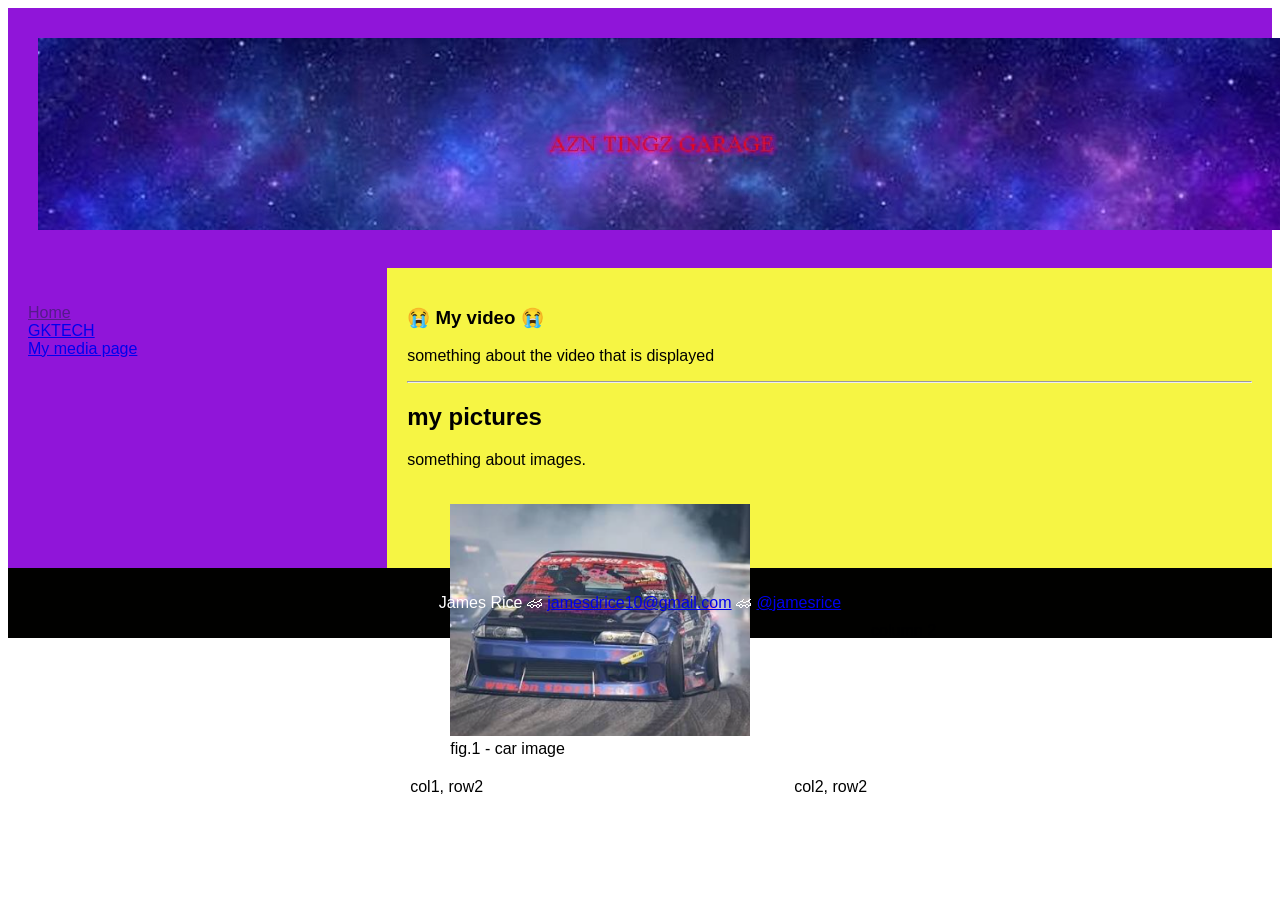
==== media.html @ fe3b89b7 "Add files via upload" ====
<!DOCTYPE html>
<html lang="en">
<head>
	<title>Rice's Page</title>
	<meta charset="utf-8">
	<meta name="viewport" content="width=device-width, initial-scale=1">
	<link rel="stylesheet" type="text/css" href="style.css">
	<link href="ICOimage.ico" type="image/icon" rel="icon">
	
</head>
<body>



<header>
  <img src="Banner.jpg" alt="Banner">
</header>

<section>
  <nav>
    <ul>
      <li><a href=""sample.html">Home</a></li>
      <li><a href="https://us.gktech.com/?gad_source=1&gad_campaignid=20760225970&gbraid=0AAAAAp9KRVzvt60c3Ryku0mkFK758FaKa&gclid=CjwKCAiAzKvXBhBAEiwABLl9Ag48HgKPAYz4990BOzIW_bAwdeRGtSqEoIWUMnOjn34fxpCFG9Zb7BoCnykQAvD_BwE" target="_blank">GKTECH</a></li>
      <li><a href="media.html">My media page</a></li>
    </ul>
  </nav>
  
  <article>
    <h1>&#128557; My video &#x1F62D; </h1>
    <p> something about the video that is displayed</p>

<hr>

    <h2>my pictures</h2>
    <p>something about images.</p>
    <table>
           <tr>
		<td><figure>
			<img src="skyline1.png" alt="space" width="300" height"200">
			<figcaption>fig.1 - car image</figcaption>
		    </figure></td>
              <td></td>
              <td>column 2</td>
              </tr>
            <tr>
                 <td>col1, row2</td>
                 <td>col2, row2</td>
            </tr>
        </table>


  </article>
</section>

<footer>
  <p>James Rice &#127950; <a href="mailto:jamesdrice10@gmail.com">jamesdrice10@gmail.com</a> &#127950;  <a href="http:www.instagram/jamesrice/">@jamesrice</a> </p>
</footer>

</body>
</html>
---- style.css ----
* {
  box-sizing: border-box;
}

body {
  font-family: Arial, Helvetica, sans-serif;
}

/* Style the header */
header {
  background-color: #9015d9;
  padding: 30px;
  text-align: center;
  font-size: 35px;
  color: white;
}

/* Create two columns/boxes that floats next to each other */
nav {
  float: left;
  width: 30%;
  height: 300px; /* only for demonstration, should be removed */
  background: #9015d9;
  padding: 20px;
}

/* Style the list inside the menu */
nav ul {
  list-style-type: none;
  padding: 0;
}

article {
  float: left;
  padding: 20px;
  width: 70%;
  background-color: #f6f544;
  height: 300px; /* only for demonstration, should be removed */
}

/* Clear floats after the columns */
section:after {
  content: "";
  display: table;
  clear: both;
}

/* Style the footer */
footer {
  background-color: #010100;
  padding: 10px;
  text-align: center;
  color: white;
}

/* Responsive layout - makes the two columns/boxes stack on top of each other instead of next to each other, on small screens */
@media (max-width: 600px) {
  nav, article {
    width: 100%;
    height: auto;
  }
}
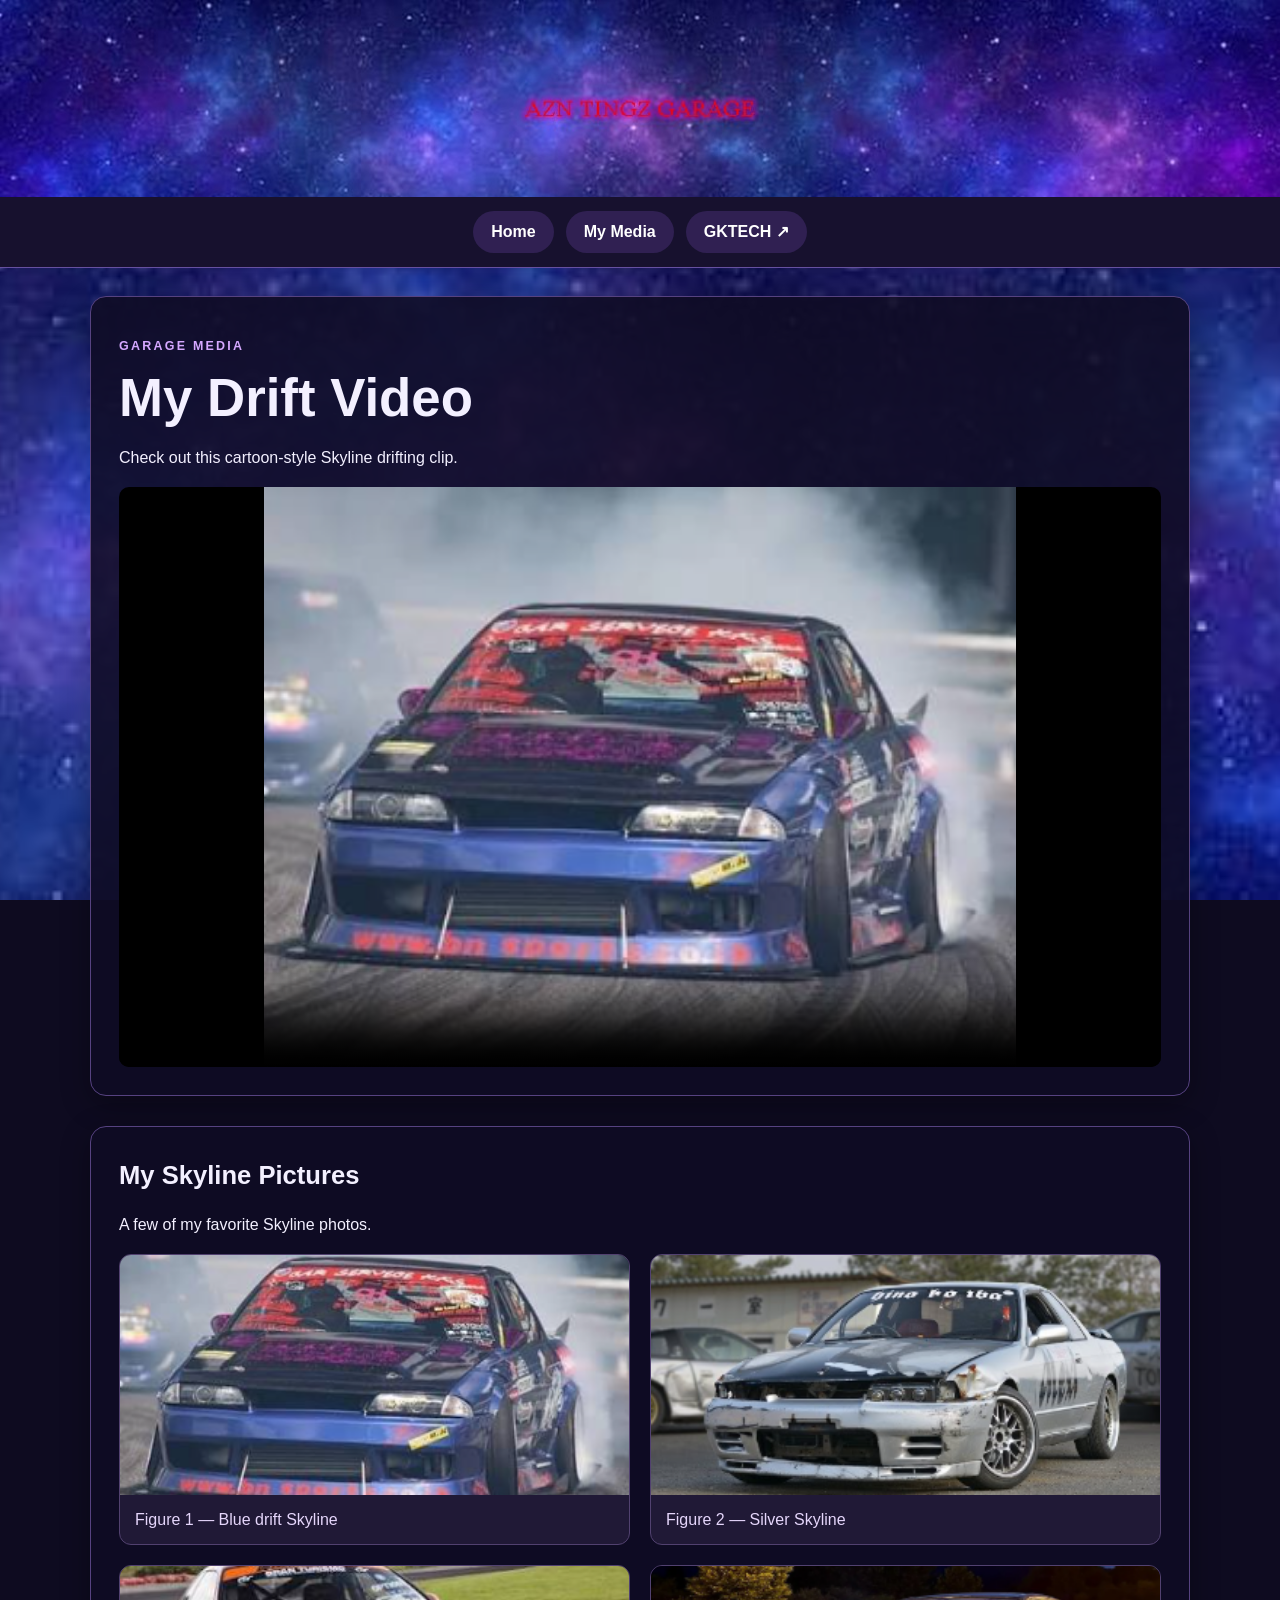
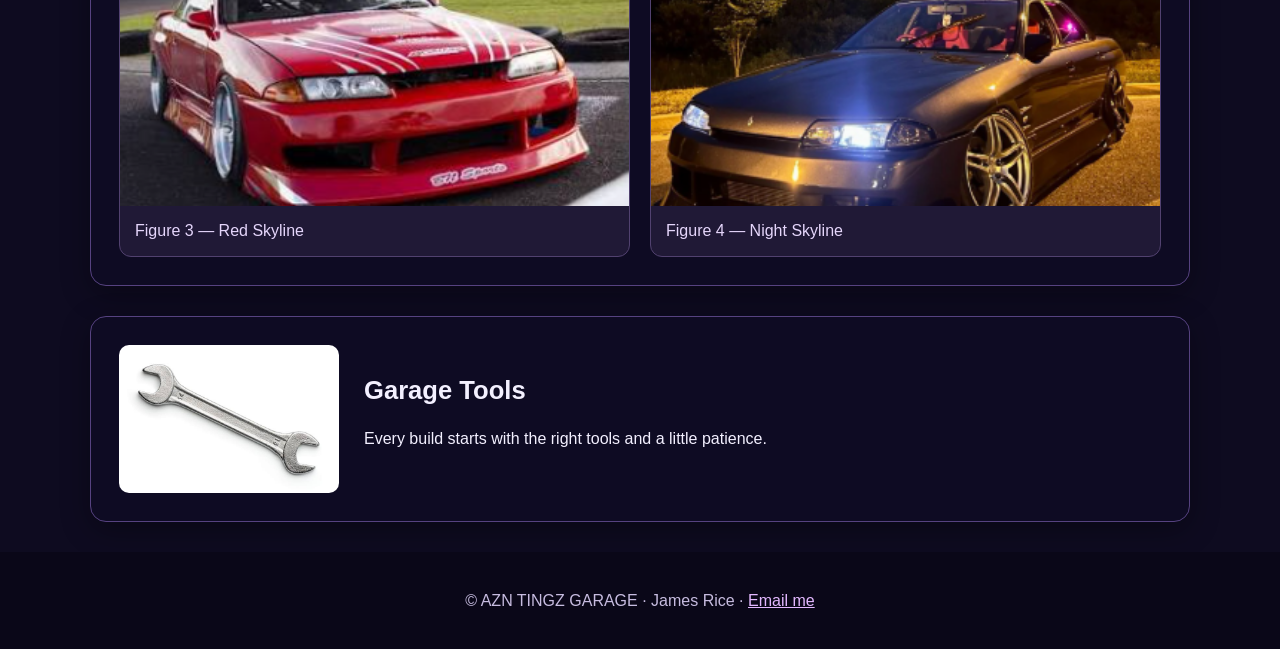
==== commit 3e0797dc: "Add files via upload" ====
--- a/media.html
+++ b/media.html
@@ -1,60 +1 @@
-<!DOCTYPE html>
-<html lang="en">
-<head>
-	<title>Rice's Page</title>
-	<meta charset="utf-8">
-	<meta name="viewport" content="width=device-width, initial-scale=1">
-	<link rel="stylesheet" type="text/css" href="style.css">
-	<link href="ICOimage.ico" type="image/icon" rel="icon">
-	
-</head>
-<body>
-
-
-
-<header>
-  <img src="Banner.jpg" alt="Banner">
-</header>
-
-<section>
-  <nav>
-    <ul>
-      <li><a href=""sample.html">Home</a></li>
-      <li><a href="https://us.gktech.com/?gad_source=1&gad_campaignid=20760225970&gbraid=0AAAAAp9KRVzvt60c3Ryku0mkFK758FaKa&gclid=CjwKCAiAzKvXBhBAEiwABLl9Ag48HgKPAYz4990BOzIW_bAwdeRGtSqEoIWUMnOjn34fxpCFG9Zb7BoCnykQAvD_BwE" target="_blank">GKTECH</a></li>
-      <li><a href="media.html">My media page</a></li>
-    </ul>
-  </nav>
-  
-  <article>
-    <h1>&#128557; My video &#x1F62D; </h1>
-    <p> something about the video that is displayed</p>
-
-<hr>
-
-    <h2>my pictures</h2>
-    <p>something about images.</p>
-    <table>
-           <tr>
-		<td><figure>
-			<img src="skyline1.png" alt="space" width="300" height"200">
-			<figcaption>fig.1 - car image</figcaption>
-		    </figure></td>
-              <td></td>
-              <td>column 2</td>
-              </tr>
-            <tr>
-                 <td>col1, row2</td>
-                 <td>col2, row2</td>
-            </tr>
-        </table>
-
-
-  </article>
-</section>
-
-<footer>
-  <p>James Rice &#127950; <a href="mailto:jamesdrice10@gmail.com">jamesdrice10@gmail.com</a> &#127950;  <a href="http:www.instagram/jamesrice/">@jamesrice</a> </p>
-</footer>
-
-</body>
-</html>+<!doctype html><html lang="en"><head><meta charset="utf-8"><meta name="viewport" content="width=device-width, initial-scale=1"><meta name="theme-color" content="#120d2d"><link rel="icon" href="ICOimage.ico" type="image/x-icon"><link rel="stylesheet" href="style.css"><title>AZN TINGZ GARAGE | Media</title></head><body><header class="banner"><img src="Banner.jpg" alt="AZN TINGZ GARAGE galaxy banner"></header><nav aria-label="Main navigation"><a href="index.html">Home</a><a href="media.html">My Media</a><a href="https://us.gktech.com/" target="_blank" rel="noopener noreferrer">GKTECH ↗</a></nav><main><section class="panel"><p class="eyebrow">GARAGE MEDIA</p><h1>My Drift Video</h1><p>Check out this cartoon-style Skyline drifting clip.</p><video controls playsinline preload="metadata" poster="skyline1.png"><source src="skyline_cartoon_drift.mp4" type="video/mp4">Your browser does not support HTML5 video.</video></section><section><h2>My Skyline Pictures</h2><p>A few of my favorite Skyline photos.</p><div class="gallery"><figure><img src="skyline1.png" alt="Blue Skyline drifting with smoke"><figcaption>Figure 1 — Blue drift Skyline</figcaption></figure><figure><img src="skyline2.png" alt="Silver Skyline"><figcaption>Figure 2 — Silver Skyline</figcaption></figure><figure><img src="skyline3.png" alt="Red Skyline"><figcaption>Figure 3 — Red Skyline</figcaption></figure><figure><img src="skyline4.png" alt="Dark Skyline at night"><figcaption>Figure 4 — Night Skyline</figcaption></figure></div></section><section class="panel tools"><img src="wrench.jpg" alt="Metal open-end wrench"><div><h2>Garage Tools</h2><p>Every build starts with the right tools and a little patience.</p></div></section></main><footer><p>© AZN TINGZ GARAGE · James Rice · <a href="mailto:jamesdrice10@gmail.com">Email me</a></p></footer></body></html>
--- a/style.css
+++ b/style.css
@@ -1,63 +1 @@
-
-* {
-  box-sizing: border-box;
-}
-
-body {
-  font-family: Arial, Helvetica, sans-serif;
-}
-
-/* Style the header */
-header {
-  background-color: #9015d9;
-  padding: 30px;
-  text-align: center;
-  font-size: 35px;
-  color: white;
-}
-
-/* Create two columns/boxes that floats next to each other */
-nav {
-  float: left;
-  width: 30%;
-  height: 300px; /* only for demonstration, should be removed */
-  background: #9015d9;
-  padding: 20px;
-}
-
-/* Style the list inside the menu */
-nav ul {
-  list-style-type: none;
-  padding: 0;
-}
-
-article {
-  float: left;
-  padding: 20px;
-  width: 70%;
-  background-color: #f6f544;
-  height: 300px; /* only for demonstration, should be removed */
-}
-
-/* Clear floats after the columns */
-section:after {
-  content: "";
-  display: table;
-  clear: both;
-}
-
-/* Style the footer */
-footer {
-  background-color: #010100;
-  padding: 10px;
-  text-align: center;
-  color: white;
-}
-
-/* Responsive layout - makes the two columns/boxes stack on top of each other instead of next to each other, on small screens */
-@media (max-width: 600px) {
-  nav, article {
-    width: 100%;
-    height: auto;
-  }
-}
+*{box-sizing:border-box}html{scroll-behavior:smooth}body{margin:0;background:#0e0b20 url("space.jpeg") center top/cover fixed;color:#f3f0ff;font:16px/1.6 Arial,Helvetica,sans-serif}.banner{background:#130e31}.banner img{display:block;width:100%;max-height:240px;object-fit:cover}nav{display:flex;gap:12px;justify-content:center;flex-wrap:wrap;background:#17112e;padding:14px 20px;border-bottom:1px solid #6650a0}nav a{color:#fff;text-decoration:none;padding:8px 18px;border-radius:22px;background:#302052;font-weight:700}nav a:hover,nav a:focus-visible{background:#7338ad}main{width:min(1100px,calc(100% - 32px));margin:28px auto}section{margin:0 0 30px;padding:28px;background:rgba(15,12,36,.9);border:1px solid #564280;border-radius:16px;box-shadow:0 8px 30px #0005}h1{font-size:clamp(2rem,5vw,3.3rem);line-height:1.1;margin:8px 0 18px}h2{font-size:1.6rem;margin:0 0 14px}.eyebrow{color:#d5a8ff;letter-spacing:.18em;font-size:.78rem;font-weight:bold}.intro{display:grid;grid-template-columns:1fr 180px;align-items:center;gap:30px}.wrench{width:100%;background:white;border-radius:12px}.cta{display:inline-block;margin-top:12px;padding:11px 20px;border-radius:9px;background:#9b47d1;color:white;text-decoration:none;font-weight:bold}.cta:hover{background:#b867ee}.gallery{display:grid;grid-template-columns:repeat(2,minmax(0,1fr));gap:20px}figure{margin:0;background:#201936;border:1px solid #51416f;border-radius:12px;overflow:hidden}figure img{display:block;width:100%;height:240px;object-fit:cover}figcaption{padding:12px 15px;color:#e5d6fb}video{display:block;width:100%;max-height:580px;background:#000;border-radius:10px}.tools{display:flex;gap:25px;align-items:center}.tools img{width:220px;max-width:40%;border-radius:10px}footer{text-align:center;background:#0a0718;padding:20px;color:#c7bce0}footer a{color:#e3b8ff}@media(max-width:650px){.intro{grid-template-columns:1fr}.wrench{max-width:180px}.gallery{grid-template-columns:1fr}figure img{height:auto;aspect-ratio:16/10}.tools{flex-direction:column;align-items:start}.tools img{max-width:100%}section{padding:18px}}
